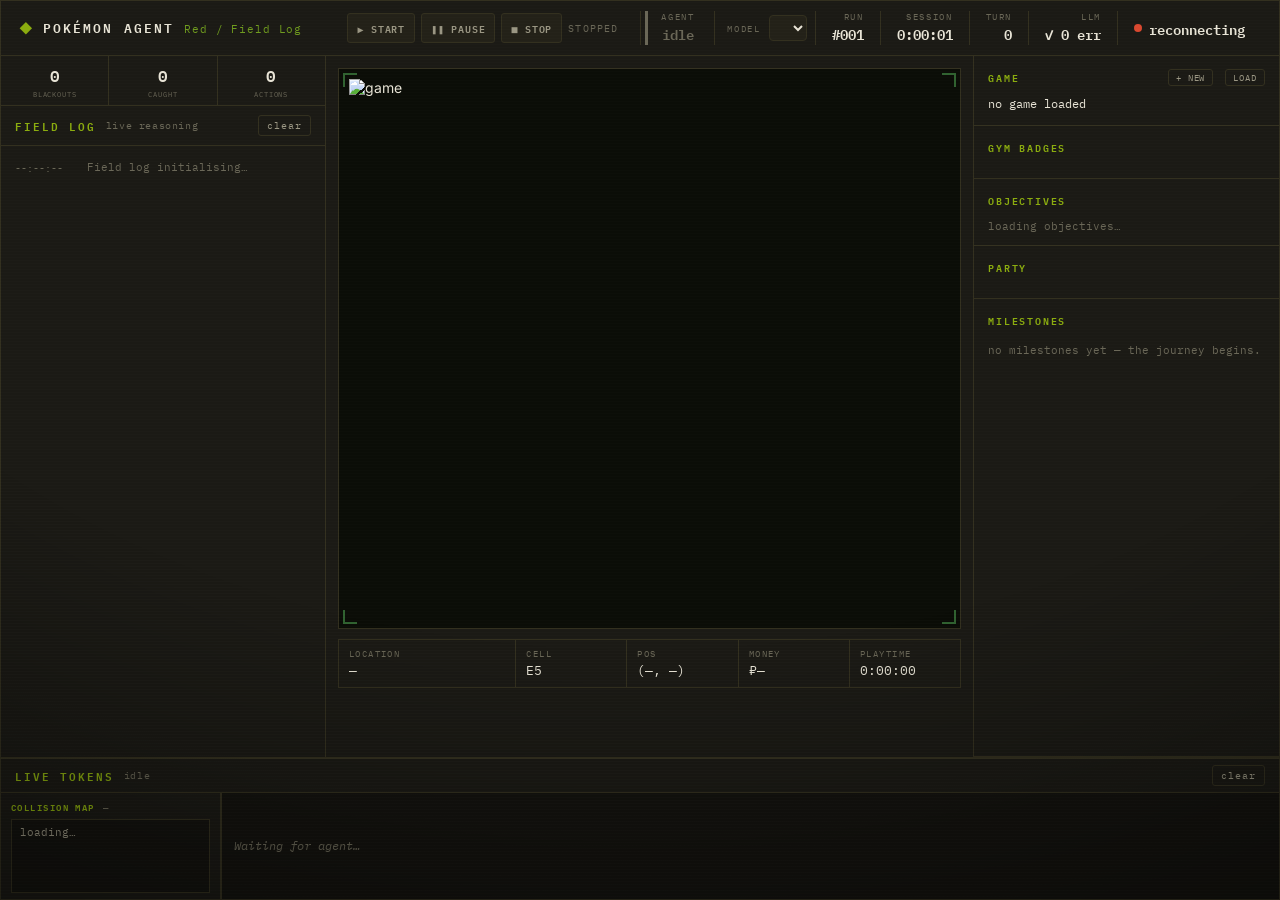
==== pokemon-agent/pokemon_agent/dashboard/static/index.html @ f5f5a579 "consolidation: merge fork + standalone into single pokemon-agent repo - Server (emulator, collision," ====
<!DOCTYPE html>
<html lang="en">
<head>
    <meta charset="UTF-8">
    <meta name="viewport" content="width=device-width, initial-scale=1.0">
    <title>Pokémon Agent — Field Log</title>
    <link rel="preconnect" href="https://fonts.googleapis.com">
    <link rel="preconnect" href="https://fonts.gstatic.com" crossorigin>
    <link href="https://fonts.googleapis.com/css2?family=IBM+Plex+Mono:wght@400;500;600&family=Inter:wght@400;500;600;700&display=swap" rel="stylesheet">
    <link rel="stylesheet" href="style.css?v=18">
    <link rel="icon" href="data:image/svg+xml,<svg xmlns='http://www.w3.org/2000/svg' viewBox='0 0 16 16'><rect width='16' height='16' fill='%23142d14'/><rect x='3' y='3' width='10' height='10' fill='%238bac0f'/><rect x='6' y='6' width='4' height='4' fill='%23142d14'/></svg>">
</head>
<body>
<div class="frame">

    <!-- ===================== TOP BAR ===================== -->
    <header class="topbar">
        <div class="brand">
            <span class="brand-mark">◆</span>
            <span class="brand-name">POKÉMON AGENT</span>
            <span class="brand-sub" id="gameName">Red / Field Log</span>
        </div>
        <nav class="run-meta">
            <div class="controls" id="controls">
                <button class="ctrl-btn start" id="btnStart" title="Start / resume agent">▶ START</button>
                <button class="ctrl-btn pause" id="btnPause" title="Pause agent">❚❚ PAUSE</button>
                <button class="ctrl-btn stop" id="btnStop" title="Stop agent">■ STOP</button>
                <span class="ctrl-state" id="ctrlState">stopped</span>
            </div>
            <div class="meta-cell" id="agentStateCell">
                <span class="meta-k">AGENT</span>
                <span class="meta-v" id="agentState" title="Current agent loop state">idle</span>
            </div>
            <div class="model-selector" id="modelSelector">
                <span class="meta-k">MODEL</span>
                <select id="modelSelect" title="Switch agent LLM provider/model">
                    <!-- Populated dynamically from /agent/models -->
                </select>
                <span class="model-status" id="modelStatus"></span>
            </div>
            <div class="meta-cell">
                <span class="meta-k">RUN</span>
                <span class="meta-v" id="metaRun">#001</span>
            </div>
            <div class="meta-cell">
                <span class="meta-k">SESSION</span>
                <span class="meta-v" id="metaSession">0:00:00</span>
            </div>
            <div class="meta-cell">
                <span class="meta-k">TURN</span>
                <span class="meta-v" id="metaTurn">0</span>
            </div>
            <div class="meta-cell">
                <span class="meta-k">LLM</span>
                <span class="meta-v" id="metaLLM" title="LLM call success/failure">✓ 0 err</span>
            </div>
            <div class="meta-cell status-cell" id="statusCell">
                <span class="status-dot" id="statusDot"></span>
                <span class="meta-v" id="statusText">connecting</span>
            </div>
        </nav>
    </header>

    <!-- ===================== MAIN ===================== -->
    <main class="layout">

        <!-- LEFT: reasoning stream (the protagonist) -->
        <section class="col col-stream">
            <!-- telemetry strip -->
            <div class="telemetry-strip">
                <div class="ctr-box">
                    <span class="ctr-v" id="ctrBlackouts">0</span>
                    <span class="ctr-k">BLACKOUTS</span>
                </div>
                <div class="ctr-box">
                    <span class="ctr-v" id="ctrCaught">0</span>
                    <span class="ctr-k">CAUGHT</span>
                </div>
                <div class="ctr-box">
                    <span class="ctr-v" id="ctrActions">0</span>
                    <span class="ctr-k">ACTIONS</span>
                </div>
            </div>
            <div class="col-head">
                <span class="col-title">FIELD LOG</span>
                <span class="col-tag" id="streamTag">live reasoning</span>
                <button class="ghost-btn" id="btnClearLog" title="clear">clear</button>
            </div>
            <div class="stream" id="logContainer">
                <div class="entry e-sys">
                    <span class="e-time">--:--:--</span>
                    <span class="e-body">Field log initialising…</span>
                </div>
            </div>
        </section>

        <!-- CENTER: game screen + grid map -->
        <section class="col col-stage">
            <div class="stage">
                <div class="screen-shell">
                    <div class="screen-deco tl"></div><div class="screen-deco tr"></div>
                    <div class="screen-deco bl"></div><div class="screen-deco br"></div>
                    <img id="gameScreen" class="screen" alt="game"
                         src="[data-uri]">
                    <div class="screen-wait" id="screenOverlay"><span>awaiting signal…</span></div>
                    <div class="dialog-strip hidden" id="dialogOverlay"><span id="dialogText"></span></div>
                </div>
            </div>

            <!-- location + position readout -->
            <div class="readout">
                <div class="ro-cell ro-wide">
                    <span class="ro-k">LOCATION</span>
                    <span class="ro-v" id="statMap">—</span>
                </div>
                <div class="ro-cell">
                    <span class="ro-k">CELL</span>
                    <span class="ro-v" id="statCell">E5</span>
                </div>
                <div class="ro-cell">
                    <span class="ro-k">POS</span>
                    <span class="ro-v" id="statPosition">(—, —)</span>
                </div>
                <div class="ro-cell">
                    <span class="ro-k">MONEY</span>
                    <span class="ro-v" id="statMoney">₽—</span>
                </div>
                <div class="ro-cell">
                    <span class="ro-k">PLAYTIME</span>
                    <span class="ro-v" id="statPlayTime">0:00:00</span>
                </div>
            </div>

            <!-- battle bar -->
            <div class="battle-bar hidden" id="battleInfo">
                <span class="bb-label">BATTLE</span>
                <span class="bb-body" id="battleContent"></span>
            </div>
        </section>

        <!-- RIGHT: instruments -->
        <aside class="col col-instruments">

            <!-- Game session -->
            <div class="inst">
                <div class="inst-head">GAME
                    <button class="ghost-btn" id="btnNewGame" title="Start a new game">+ NEW</button>
                    <button class="ghost-btn" id="btnGames" title="Load a saved game">LOAD</button>
                </div>
                <div class="active-game" id="activeGame">no game loaded</div>
                <ul class="game-list hidden" id="gameList"></ul>
            </div>

            <!-- Badges -->
            <div class="inst">
                <div class="inst-head">GYM BADGES</div>
                <div class="badges" id="badgesRow"></div>
            </div>

            <!-- Objectives -->
            <div class="inst">
                <div class="inst-head">OBJECTIVES</div>
                <ul class="objectives" id="objectivesList">
                    <li class="obj-loading">loading objectives…</li>
                </ul>
            </div>

            <!-- Party (compact) -->
            <div class="inst">
                <div class="inst-head">PARTY</div>
                <div class="belt-cards" id="teamContainer"></div>
            </div>

            <!-- Milestones -->
            <div class="inst inst-grow">
                <div class="inst-head">MILESTONES</div>
                <ol class="timeline" id="timeline">
                    <li class="tl-empty">no milestones yet — the journey begins.</li>
                </ol>
            </div>
        </aside>
    </main>

    <!-- ===================== CONSOLE ===================== -->
    <section class="console" id="console">
        <div class="console-head">
            <span class="col-title">LIVE TOKENS</span>
            <span class="console-tag" id="consoleStatus">idle</span>
            <button class="ghost-btn" id="btnClearConsole" title="clear console">clear</button>
        </div>
        <div class="console-body">
            <div class="console-left">
                <div class="collision-panel">
                    <div class="collision-head">
                        <span class="collision-title">COLLISION MAP</span>
                        <span class="collision-coords" id="collisionCoords">—</span>
                    </div>
                    <pre class="collision-grid" id="collisionGrid">loading…</pre>
                </div>
            </div>
            <div class="console-right">
                <div class="console-stream" id="consoleStream">
                    <div class="cs-idle">Waiting for agent…</div>
                </div>
            </div>
        </div>
    </section>

</div>
<script src="app.js?v=23"></script>
</body>
</html>
---- pokemon-agent/pokemon_agent/dashboard/static/style.css ----
/* =================================================================
   POKÉMON AGENT — Field Log dashboard
   Concept: a naturalist's expedition journal crossed with a precision
   instrument readout. NOT a cyberpunk dashboard. Restrained, editorial,
   retro-handheld. Palette is a 5-role system; motion is mechanical/stepped.
   ================================================================= */

:root {
    /* base */
    --ink:        #14130f;   /* warm off-black — the 2am handheld */
    --ink-2:      #1b1a15;   /* panel base */
    --ink-3:      #232118;   /* raised */
    --hair:       #33301f;   /* hairline rules */
    --paper:      #e8e4d6;   /* primary text */
    --paper-dim:  #9a9683;   /* secondary text */
    --paper-faint:#6a6757;   /* tertiary */

    /* DMG green family — structure, labels, walkable, progress */
    --dmg-deep:   #0f380f;
    --dmg-mid:    #306230;
    --dmg-lit:    #6f9b1e;
    --dmg-bright: #8bac0f;

    /* signals */
    --signal:     #d9482f;   /* vermilion — alerts only (blackout/crit/new badge) */
    --gold:       #c9a227;   /* milestones / achievements only */

    --mono: 'IBM Plex Mono', ui-monospace, 'SF Mono', Menlo, monospace;
    --sans: 'Inter', system-ui, sans-serif;

    --r: 3px;
}

* { box-sizing: border-box; margin: 0; padding: 0; }

html, body {
    height: 100%;
    background: var(--ink);
    color: var(--paper);
    font-family: var(--sans);
    font-size: 14px;
    -webkit-font-smoothing: antialiased;
}

/* subtle paper grain + vignette without looking like glassmorphism */
body::before {
    content: "";
    position: fixed; inset: 0;
    background:
        radial-gradient(120% 120% at 50% 0%, transparent 60%, rgba(0,0,0,.45) 100%),
        repeating-linear-gradient(0deg, rgba(255,255,255,.012) 0 1px, transparent 1px 3px);
    pointer-events: none; z-index: 999;
}

.frame {
    height: 100vh;
    display: grid;
    grid-template-rows: auto 1fr auto;
    gap: 1px;
    background: var(--hair);
    padding: 1px;
}

/* ===================== TOP BAR ===================== */
.topbar {
    display: flex; align-items: center; justify-content: space-between;
    background: var(--ink-2);
    padding: 10px 18px;
}
.brand { display: flex; align-items: baseline; gap: 10px; }
.brand-mark { color: var(--dmg-bright); font-size: 13px; }
.brand-name {
    font-family: var(--mono); font-weight: 600; letter-spacing: .16em;
    font-size: 13px; color: var(--paper);
}
.brand-sub {
    font-family: var(--mono); font-size: 11px; color: var(--dmg-lit);
    letter-spacing: .08em;
}
.run-meta { display: flex; align-items: stretch; gap: 0; }
.controls { display: flex; align-items: center; gap: 6px; padding-right: 16px; margin-right: 4px; border-right: 1px solid var(--hair); }
.ctrl-btn {
    font-family: var(--mono); font-size: 10px; font-weight: 600; letter-spacing: .08em;
    padding: 5px 9px; border-radius: var(--r); cursor: pointer;
    background: var(--ink-3); color: var(--paper-dim); border: 1px solid var(--hair);
}
.ctrl-btn.start:hover { border-color: var(--dmg-bright); color: var(--dmg-bright); }
.ctrl-btn.pause:hover { border-color: var(--gold); color: var(--gold); }
.ctrl-btn.stop:hover  { border-color: var(--signal); color: var(--signal); }
.ctrl-btn.active.start { background: var(--dmg-mid); color: var(--paper); border-color: var(--dmg-bright); }
.ctrl-btn.active.pause { background: var(--gold); color: var(--ink); border-color: var(--gold); }
.ctrl-btn.active.stop  { background: var(--signal); color: var(--paper); border-color: var(--signal); }
.ctrl-btn:disabled { opacity: .4; cursor: default; }
.ctrl-state {
    font-family: var(--mono); font-size: 10px; letter-spacing: .12em; text-transform: uppercase;
    color: var(--paper-faint); min-width: 56px;
}
.model-selector {
    display: flex; align-items: center; gap: 8px;
    padding-left: 12px; margin-left: 4px; border-left: 1px solid var(--hair);
}
.model-selector select {
    background: var(--ink-3); color: var(--paper);
    border: 1px solid var(--hair); border-radius: 4px;
    font-family: var(--mono); font-size: 11px; letter-spacing: .06em;
    padding: 4px 8px; cursor: pointer;
    outline: none;
}
.model-selector select:hover { border-color: var(--dmg-mid); }
.model-selector select:focus { border-color: var(--dmg-bright); }
.model-status {
    font-family: var(--mono); font-size: 10px; letter-spacing: .08em;
    color: var(--paper-faint); max-width: 180px; overflow: hidden;
    text-overflow: ellipsis; white-space: nowrap;
}
.model-status.ok { color: var(--dmg-bright); }
.model-status.err { color: var(--signal); }
.obj-loading { font-family: var(--mono); font-size: 11px; color: var(--paper-faint); list-style: none; }
.meta-cell {
    display: flex; flex-direction: column; align-items: flex-end;
    padding: 0 16px; border-left: 1px solid var(--hair);
}
.meta-k {
    font-family: var(--mono); font-size: 9px; letter-spacing: .18em;
    color: var(--paper-faint); text-transform: uppercase;
}
.meta-v {
    font-family: var(--mono); font-size: 14px; font-weight: 600;
    color: var(--paper); font-variant-numeric: tabular-nums;
}
.meta-v.warn { color: #c9a227; }
.status-cell { flex-direction: row; align-items: center; gap: 7px; }

/* agent state indicator */
#agentStateCell {
    --agent-state-color: #6a6757;
    border-left: 3px solid var(--agent-state-color);
    padding-left: 13px;
    transition: border-color .2s steps(4);
}
#agentStateCell .meta-v {
    color: var(--agent-state-color);
    transition: color .2s steps(4);
}
.status-dot {
    width: 8px; height: 8px; border-radius: 50%;
    background: var(--paper-faint); box-shadow: 0 0 0 0 transparent;
}
.status-dot.live {
    background: var(--dmg-bright);
    animation: pulse 2s steps(2) infinite;
}
.status-dot.dead { background: var(--signal); }
@keyframes pulse { 0%,100% { opacity: 1 } 50% { opacity: .35 } }

/* ===================== LAYOUT ===================== */
.layout {
    display: grid;
    grid-template-columns: minmax(260px, .85fr) minmax(520px, 1.7fr) minmax(250px, .8fr);
    gap: 1px;
    min-height: 0;
    background: var(--hair);
}
.col { background: var(--ink-2); display: flex; flex-direction: column; min-height: 0; }

.col-head {
    display: flex; align-items: center; gap: 10px;
    padding: 9px 14px; border-bottom: 1px solid var(--hair);
}
.col-title {
    font-family: var(--mono); font-size: 11px; font-weight: 600;
    letter-spacing: .18em; color: var(--dmg-bright);
}
.col-tag {
    font-family: var(--mono); font-size: 10px; color: var(--paper-faint);
    letter-spacing: .06em; margin-right: auto;
}
.ghost-btn {
    background: transparent; border: 1px solid var(--hair); color: var(--paper-dim);
    font-family: var(--mono); font-size: 10px; letter-spacing: .1em;
    padding: 3px 8px; border-radius: var(--r); cursor: pointer;
    transition: none;
}
.ghost-btn:hover { border-color: var(--dmg-mid); color: var(--dmg-bright); }

/* ===================== STREAM (reasoning) ===================== */
.telemetry-strip {
    display: flex;
    gap: 1px;
    background: var(--hair);
    border-bottom: 1px solid var(--hair);
    padding: 0;
}
.ctr-box {
    flex: 1;
    display: flex;
    flex-direction: column;
    align-items: center;
    gap: 1px;
    background: var(--ink-2);
    padding: 6px 4px;
}
.ctr-box .ctr-v {
    font-family: var(--mono);
    font-size: 16px;
    font-weight: 600;
    color: var(--paper);
    font-variant-numeric: tabular-nums;
}
.ctr-box .ctr-k {
    font-family: var(--mono);
    font-size: 7px;
    letter-spacing: .12em;
    color: var(--paper-faint);
}
.ctr-box.alert .ctr-v { color: var(--signal); }

.stream { flex: 1; overflow-y: auto; padding: 6px 0; }
.entry {
    display: grid; grid-template-columns: 62px 1fr;
    gap: 10px; padding: 7px 14px 7px 12px;
    border-left: 2px solid transparent;
    font-size: 13px; line-height: 1.5;
    animation: slidein .12s steps(3);
}
@keyframes slidein { from { opacity: 0; transform: translateX(-4px) } to { opacity: 1; transform: none } }
.e-time {
    font-family: var(--mono); font-size: 10px; color: var(--paper-faint);
    padding-top: 2px; font-variant-numeric: tabular-nums;
}
.e-body { color: var(--paper-dim); word-break: break-word; }
.e-label {
    font-family: var(--mono); font-size: 9px; font-weight: 600; letter-spacing: .16em;
    display: inline-block; margin-right: 7px; padding: 1px 5px; border-radius: 2px;
    vertical-align: 1px;
}
/* entry kinds */
.e-think  { border-left-color: var(--dmg-mid); }
.e-think .e-label  { color: var(--ink); background: var(--dmg-lit); }
.e-think .e-body   { color: var(--paper); }
.e-decide { border-left-color: var(--dmg-bright); }
.e-decide .e-label { color: var(--ink); background: var(--dmg-bright); }
.e-decide .e-body  { color: var(--paper); font-weight: 500; }
.e-critique { border-left-color: var(--purple, #7e4a86); }
.e-critique .e-label { color: var(--paper); background: var(--purple, #7e4a86); }
.e-critique .e-body  { color: var(--paper); }
.e-critique .e-body .pass { color: var(--dmg-bright); }
.e-critique .e-body .fail { color: var(--signal); }
.e-act    { border-left-color: var(--paper-faint); }
.e-act .e-label    { color: var(--paper); background: var(--ink-3); border: 1px solid var(--hair); }
.e-act .e-body     { font-family: var(--mono); color: var(--dmg-bright); font-size: 12px; }
.e-moment { border-left-color: var(--gold); background: rgba(201,162,39,.06); }
.e-moment .e-label { color: var(--ink); background: var(--gold); }
.e-moment .e-body  { color: var(--gold); font-weight: 600; }
.e-alert  { border-left-color: var(--signal); background: rgba(217,72,47,.07); }
.e-alert .e-label  { color: var(--paper); background: var(--signal); }
.e-alert .e-body   { color: var(--signal); }
.e-sys .e-body     { color: var(--paper-faint); font-family: var(--mono); font-size: 11px; }

/* ===================== STAGE (game) ===================== */
.col-stage { padding: 12px; gap: 10px; overflow-y: auto; }
.stage { display: flex; flex-direction: column; align-items: center; gap: 8px; }
.screen-shell {
    position: relative;
    width: 100%; max-width: 680px; aspect-ratio: 160/144;
    background: #0b0d07;
    border: 1px solid var(--hair);
    padding: 10px;
}
.screen {
    width: 100%; height: 100%;
    image-rendering: pixelated; image-rendering: crisp-edges;
    display: block;
}
.screen-deco {
    position: absolute; width: 14px; height: 14px;
    border: 2px solid var(--dmg-mid); z-index: 2;
}
.screen-deco.tl { top: 4px; left: 4px; border-right: 0; border-bottom: 0; }
.screen-deco.tr { top: 4px; right: 4px; border-left: 0; border-bottom: 0; }
.screen-deco.bl { bottom: 4px; left: 4px; border-right: 0; border-top: 0; }
.screen-deco.br { bottom: 4px; right: 4px; border-left: 0; border-top: 0; }
.screen-wait {
    position: absolute; inset: 10px; display: flex; align-items: center; justify-content: center;
    background: #0b0d07; color: var(--dmg-lit); font-family: var(--mono);
    font-size: 12px; letter-spacing: .14em;
}
.screen-wait.hidden { display: none; }
.dialog-strip {
    position: absolute; left: 10px; right: 10px; bottom: 10px;
    background: rgba(11,13,7,.92); border-top: 2px solid var(--dmg-bright);
    color: var(--paper); font-family: var(--mono); font-size: 12px;
    padding: 8px 10px; z-index: 3;
}
.dialog-strip.hidden { display: none; }

.frame-meta {
    margin-left: auto; font-family: var(--mono); font-size: 10px; color: var(--paper-faint);
    font-variant-numeric: tabular-nums;
}

/* readout */
.readout {
    display: grid; grid-template-columns: 1.6fr repeat(4, 1fr);
    gap: 1px; background: var(--hair); border: 1px solid var(--hair);
}
.ro-cell { background: var(--ink-2); padding: 8px 10px; display: flex; flex-direction: column; gap: 3px; }
.ro-k { font-family: var(--mono); font-size: 9px; letter-spacing: .16em; color: var(--paper-faint); }
.ro-v { font-family: var(--mono); font-size: 13px; color: var(--paper); font-variant-numeric: tabular-nums; }

.battle-bar {
    display: flex; align-items: center; gap: 12px;
    background: rgba(217,72,47,.1); border: 1px solid var(--signal);
    padding: 8px 12px; border-radius: var(--r);
}
.battle-bar.hidden { display: none; }
.bb-label { font-family: var(--mono); font-size: 10px; letter-spacing: .16em; color: var(--signal); font-weight: 600; }
.bb-body { font-family: var(--mono); font-size: 13px; color: var(--paper); }

/* ===================== INSTRUMENTS ===================== */
.col-instruments { overflow-y: auto; }
.inst { padding: 12px 14px; border-bottom: 1px solid var(--hair); }
.inst-grow { flex: 1; min-height: 0; display: flex; flex-direction: column; }
.inst-head {
    font-family: var(--mono); font-size: 10px; font-weight: 600; letter-spacing: .18em;
    color: var(--dmg-bright); margin-bottom: 10px;
    display: flex; align-items: center; gap: 8px;
}
.inst-head .ghost-btn { margin-left: auto; padding: 2px 7px; font-size: 9px; }
.inst-head .ghost-btn + .ghost-btn { margin-left: 4px; }
.active-game {
    font-family: var(--mono); font-size: 12px; color: var(--paper);
    line-height: 1.4; word-break: break-word;
}
.active-game .ag-sub { color: var(--paper-faint); font-size: 10px; display: block; margin-top: 2px; }
.game-list { list-style: none; margin-top: 10px; display: flex; flex-direction: column; gap: 4px; max-height: 220px; overflow-y: auto; }
.game-list .gl-item {
    display: flex; flex-direction: column; gap: 2px; padding: 7px 8px;
    background: var(--ink-3); border: 1px solid var(--hair); border-radius: var(--r);
    cursor: pointer;
}
.game-list .gl-item:hover { border-color: var(--dmg-mid); }
.game-list .gl-item.active { border-color: var(--dmg-bright); }
.gl-name { font-family: var(--mono); font-size: 11px; color: var(--paper); }
.gl-meta { font-family: var(--mono); font-size: 9px; color: var(--paper-faint); }

/* badges */
.badges { display: grid; grid-template-columns: repeat(8, 1fr); gap: 6px; }
.badge {
    aspect-ratio: 1; display: flex; align-items: center; justify-content: center;
    border: 1px solid var(--hair); border-radius: var(--r);
    font-family: var(--mono); font-size: 10px; color: var(--paper-faint);
    background: var(--ink-3);
}
.badge.earned {
    background: var(--dmg-mid); border-color: var(--dmg-bright); color: var(--paper);
}
.badge.flash { animation: badgeflash .5s steps(4); }
@keyframes badgeflash { 0%,100% { background: var(--dmg-mid) } 50% { background: var(--gold) } }

/* objectives */
.objectives { list-style: none; display: flex; flex-direction: column; gap: 8px; }
.obj { display: flex; align-items: flex-start; gap: 9px; }
.obj-tier {
    flex: none; width: 18px; height: 18px; border-radius: 2px;
    display: flex; align-items: center; justify-content: center;
    font-family: var(--mono); font-size: 10px; font-weight: 600;
}
.obj-primary   .obj-tier { background: var(--dmg-bright); color: var(--ink); }
.obj-secondary .obj-tier { background: var(--dmg-mid); color: var(--paper); }
.obj-tertiary  .obj-tier { background: var(--ink-3); color: var(--paper-dim); border: 1px solid var(--hair); }
.obj-text { font-size: 12.5px; color: var(--paper-dim); line-height: 1.4; }
.obj.done .obj-text { color: var(--paper-faint); text-decoration: line-through; }
.obj.done .obj-tier { background: var(--gold) !important; color: var(--ink); }

/* scrollbars */
.timeline { list-style: none; overflow-y: auto; flex: 1; display: flex; flex-direction: column; gap: 0; }
.tl-empty { font-family: var(--mono); font-size: 11px; color: var(--paper-faint); padding: 4px 0; }
.tl-item {
    display: grid; grid-template-columns: 14px 1fr; gap: 9px;
    padding: 7px 0; border-bottom: 1px dashed var(--hair);
    animation: slidein .15s steps(3);
}
.tl-dot { width: 8px; height: 8px; border-radius: 50%; background: var(--gold); margin-top: 5px; }
.tl-dot.badge { background: var(--dmg-bright); }
.tl-dot.catch { background: var(--dmg-lit); }
.tl-dot.alert { background: var(--signal); }
.tl-body { font-size: 12px; color: var(--paper-dim); line-height: 1.35; }
.tl-turn { font-family: var(--mono); font-size: 9px; color: var(--paper-faint); }

/* ===================== PARTY (sidebar) ===================== */
.belt-cards {
    display: grid;
    grid-template-columns: repeat(3, 1fr);
    gap: 6px;
}
.pcard {
    background: var(--ink-3);
    border: 1px solid var(--hair);
    border-radius: var(--r);
    padding: 7px 8px;
    display: flex;
    flex-direction: column;
    gap: 4px;
    min-height: 0;
}
.pcard.empty { align-items: center; justify-content: center; color: var(--paper-faint); min-height: 52px; }
.pcard.empty .pc-empty { font-family: var(--mono); font-size: 11px; letter-spacing: .1em; }
.pc-top { display: flex; justify-content: space-between; align-items: baseline; }
.pc-name { font-family: var(--mono); font-size: 11px; font-weight: 600; color: var(--paper); }
.pc-lv { font-family: var(--mono); font-size: 9px; color: var(--paper-dim); }
.pc-types { display: flex; gap: 3px; }
.type-chip {
    font-family: var(--mono); font-size: 7px; font-weight: 600; letter-spacing: .06em;
    padding: 1px 4px; border-radius: 2px; color: #fff; text-transform: uppercase;
}
.pc-hp { display: flex; align-items: center; gap: 5px; }
.hpbar { flex: 1; height: 4px; background: var(--ink); border-radius: 2px; overflow: hidden; }
.hpfill { height: 100%; background: var(--dmg-bright); transition: width .3s steps(8); }
.hpfill.mid { background: var(--gold); }
.hpfill.low { background: var(--signal); }
.hp-text { font-family: var(--mono); font-size: 8px; color: var(--paper-dim); font-variant-numeric: tabular-nums; }
.pc-moves { display: none; }
.pc-status { font-family: var(--mono); font-size: 7px; font-weight: 600; letter-spacing: .1em; color: var(--signal); }

/* scrollbars */
::-webkit-scrollbar { width: 8px; height: 8px; }
::-webkit-scrollbar-track { background: var(--ink); }
::-webkit-scrollbar-thumb { background: var(--hair); border-radius: 4px; }
::-webkit-scrollbar-thumb:hover { background: var(--dmg-mid); }

.hidden { display: none !important; }

/* responsive: collapse to single column on narrow screens */
@media (max-width: 1000px) {
    .layout { grid-template-columns: 1fr; grid-auto-rows: minmax(220px, auto); overflow-y: auto; }
    .belt-cards { grid-template-columns: repeat(3, 1fr); }
}

/* ===================== CONSOLE ===================== */
.console {
    background: var(--ink-2);
    border-top: 1px solid var(--hair);
    display: flex;
    flex-direction: column;
    max-height: 280px;
    min-height: 120px;
}
.console-head {
    display: flex;
    align-items: center;
    gap: 10px;
    padding: 6px 14px;
    border-bottom: 1px solid var(--hair);
    flex-shrink: 0;
}
.console-tag {
    font-family: var(--mono);
    font-size: 10px;
    color: var(--paper-faint);
    letter-spacing: .06em;
    margin-right: auto;
}
.console-tag.active {
    color: var(--dmg-bright);
}
.console-body {
    flex: 1;
    min-height: 0;
    display: flex;
    flex-direction: row;
    flex-wrap: nowrap;
    gap: 1px;
    background: var(--hair);
    overflow-x: auto;
    overflow-y: hidden;
}
.console-left {
    flex: 0 0 220px;
    display: flex;
    flex-direction: column;
    min-width: 0;
    background: var(--ink-2);
    border-right: 1px solid var(--hair);
}
.console-right {
    flex: 1;
    min-width: 0;
    display: flex;
    flex-direction: column;
    background: var(--ink-2);
}
.collision-panel {
    display: flex;
    flex-direction: column;
    padding: 6px 10px;
    gap: 4px;
    flex: 1;
    min-height: 0;
    overflow: hidden;
}
.collision-head {
    display: flex;
    align-items: center;
    gap: 8px;
    flex-shrink: 0;
}
.collision-title {
    font-family: var(--mono);
    font-size: 9px;
    font-weight: 600;
    letter-spacing: .16em;
    color: var(--dmg-bright);
}
.collision-coords {
    font-family: var(--mono);
    font-size: 9px;
    color: var(--paper-faint);
    letter-spacing: .04em;
}
.collision-grid {
    font-family: var(--mono);
    font-size: 11px;
    line-height: 1.15;
    color: var(--paper-dim);
    background: var(--ink);
    border: 1px solid var(--hair);
    padding: 6px 8px;
    margin: 0;
    white-space: pre;
    overflow: auto;
    flex: 1;
    min-height: 0;
    /* DMG-style colors for collision chars */
    --cg-wall: #33301f;
    --cg-walk: #6f9b1e;
    --cg-player: #8bac0f;
    --cg-npc: #c9a227;
    --cg-warp: #d9482f;
    --cg-item: #4f7bd6;
    --cg-door: #b8922e;
    --cg-stairs: #7e4a86;
}
.collision-grid .cg-wall  { color: var(--cg-wall); }
.collision-grid .cg-walk  { color: var(--cg-walk); }
.collision-grid .cg-player { color: var(--cg-player); font-weight: 600; }
.collision-grid .cg-npc   { color: var(--cg-npc); }
.collision-grid .cg-warp  { color: var(--cg-warp); }
.collision-grid .cg-item  { color: var(--cg-item); }
.collision-grid .cg-door  { color: var(--cg-door); }
.collision-grid .cg-stairs { color: var(--cg-stairs); }
.console-stream {
    background: var(--ink);
    overflow-y: auto;
    padding: 8px 12px;
    font-family: var(--mono);
    font-size: 12px;
    line-height: 1.5;
    color: var(--paper-dim);
    word-break: break-word;
    white-space: pre-wrap;
    flex: 1;
    min-height: 0;
}
.console-stream .cs-pre {
    margin: 0;
    white-space: pre-wrap;
    word-break: break-word;
    font-family: var(--mono);
    font-size: 12px;
    line-height: 1.5;
    color: var(--paper);
}
.console-stream .cs-idle {
    color: var(--paper-faint);
    font-style: italic;
}
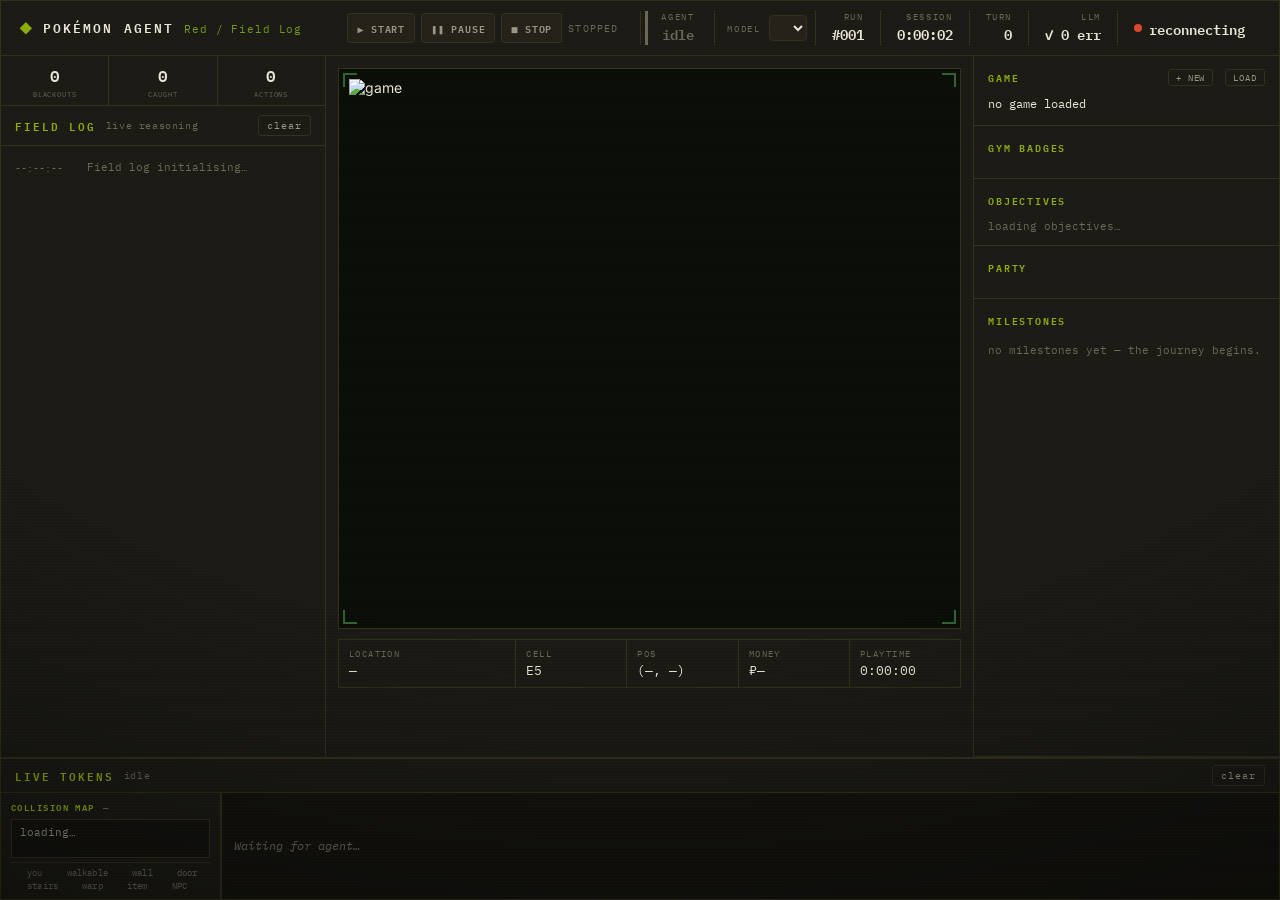
==== commit 8751344b: "feat: add color key legend under collision grid - Add .collision-key div with color swatches in inde" ====
--- a/pokemon-agent/pokemon_agent/dashboard/static/index.html
+++ b/pokemon-agent/pokemon_agent/dashboard/static/index.html
@@ -7,7 +7,7 @@
     <link rel="preconnect" href="https://fonts.googleapis.com">
     <link rel="preconnect" href="https://fonts.gstatic.com" crossorigin>
     <link href="https://fonts.googleapis.com/css2?family=IBM+Plex+Mono:wght@400;500;600&family=Inter:wght@400;500;600;700&display=swap" rel="stylesheet">
-    <link rel="stylesheet" href="style.css?v=18">
+    <link rel="stylesheet" href="style.css?v=19">
     <link rel="icon" href="data:image/svg+xml,<svg xmlns='http://www.w3.org/2000/svg' viewBox='0 0 16 16'><rect width='16' height='16' fill='%23142d14'/><rect x='3' y='3' width='10' height='10' fill='%238bac0f'/><rect x='6' y='6' width='4' height='4' fill='%23142d14'/></svg>">
 </head>
 <body>
@@ -196,6 +196,16 @@
                         <span class="collision-coords" id="collisionCoords">—</span>
                     </div>
                     <pre class="collision-grid" id="collisionGrid">loading…</pre>
+                    <div class="collision-key">
+                        <div class="ck-row"><span class="ck-swatch cg-player"></span><span class="ck-label">you</span></div>
+                        <div class="ck-row"><span class="ck-swatch cg-walk"></span><span class="ck-label">walkable</span></div>
+                        <div class="ck-row"><span class="ck-swatch cg-wall"></span><span class="ck-label">wall</span></div>
+                        <div class="ck-row"><span class="ck-swatch cg-door"></span><span class="ck-label">door</span></div>
+                        <div class="ck-row"><span class="ck-swatch cg-stairs"></span><span class="ck-label">stairs</span></div>
+                        <div class="ck-row"><span class="ck-swatch cg-warp"></span><span class="ck-label">warp</span></div>
+                        <div class="ck-row"><span class="ck-swatch cg-item"></span><span class="ck-label">item</span></div>
+                        <div class="ck-row"><span class="ck-swatch cg-npc"></span><span class="ck-label">NPC</span></div>
+                    </div>
                 </div>
             </div>
             <div class="console-right">
--- a/pokemon-agent/pokemon_agent/dashboard/static/style.css
+++ b/pokemon-agent/pokemon_agent/dashboard/static/style.css
@@ -549,6 +549,43 @@
 .collision-grid .cg-item  { color: var(--cg-item); }
 .collision-grid .cg-door  { color: var(--cg-door); }
 .collision-grid .cg-stairs { color: var(--cg-stairs); }
+
+/* collision key under the grid */
+.collision-key {
+    display: flex;
+    flex-wrap: wrap;
+    gap: 2px 10px;
+    padding: 4px 2px 2px;
+    border-top: 1px solid var(--hair);
+    flex-shrink: 0;
+}
+.ck-row {
+    display: flex;
+    align-items: center;
+    gap: 4px;
+}
+.ck-swatch {
+    display: inline-block;
+    width: 10px;
+    height: 10px;
+    border-radius: 2px;
+    font-size: 0;
+    line-height: 0;
+}
+.ck-swatch.cg-player { background: var(--cg-player); }
+.ck-swatch.cg-walk   { background: var(--cg-walk); }
+.ck-swatch.cg-wall   { background: var(--cg-wall); }
+.ck-swatch.cg-door   { background: var(--cg-door); }
+.ck-swatch.cg-stairs { background: var(--cg-stairs); }
+.ck-swatch.cg-warp   { background: var(--cg-warp); }
+.ck-swatch.cg-item   { background: var(--cg-item); }
+.ck-swatch.cg-npc    { background: var(--cg-npc); }
+.ck-label {
+    font-family: var(--mono);
+    font-size: 9px;
+    color: var(--paper-faint);
+    letter-spacing: .02em;
+}
 .console-stream {
     background: var(--ink);
     overflow-y: auto;
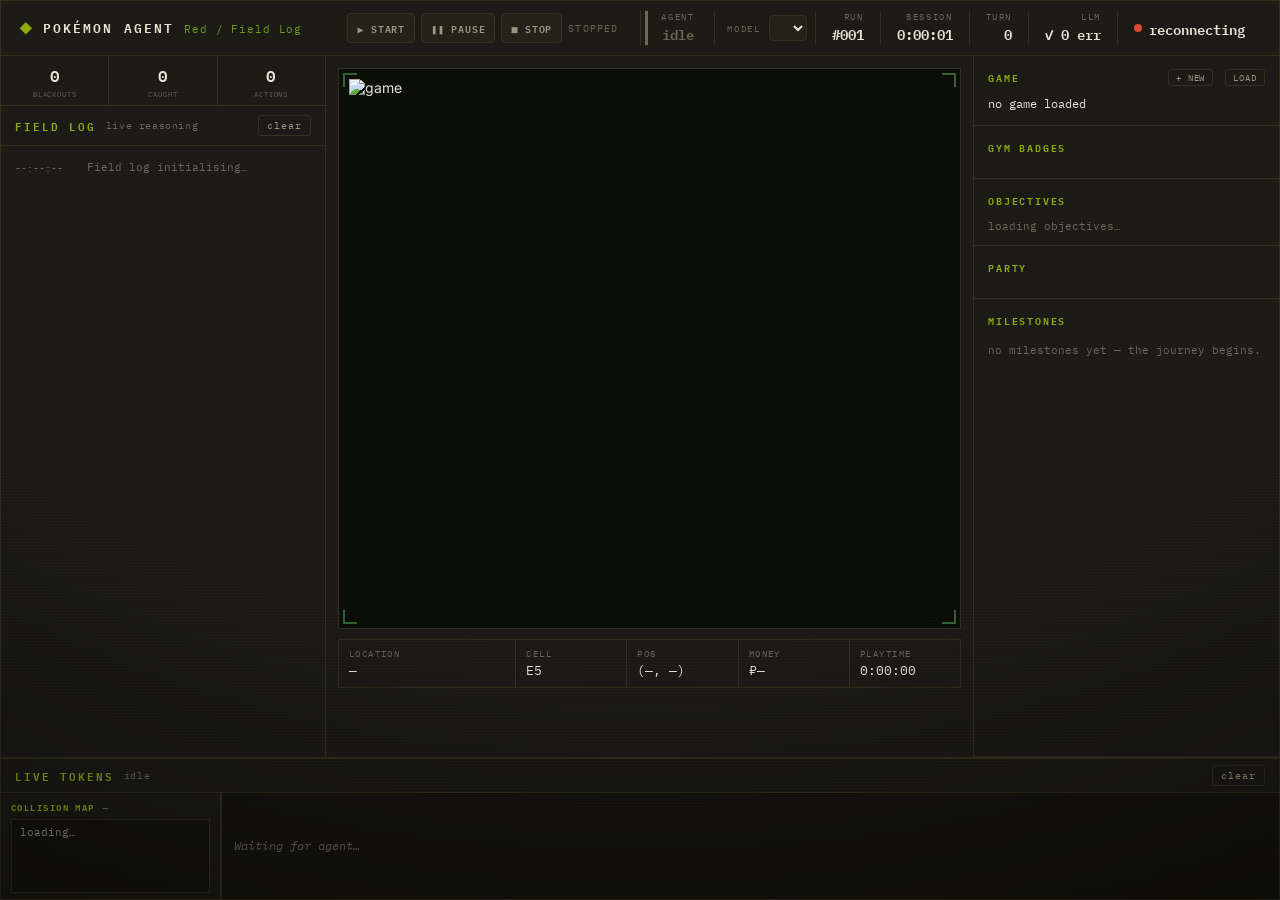
==== commit 5dc73111: "revert: remove collision-key legend to match original styling" ====
--- a/pokemon-agent/pokemon_agent/dashboard/static/index.html
+++ b/pokemon-agent/pokemon_agent/dashboard/static/index.html
@@ -7,7 +7,7 @@
     <link rel="preconnect" href="https://fonts.googleapis.com">
     <link rel="preconnect" href="https://fonts.gstatic.com" crossorigin>
     <link href="https://fonts.googleapis.com/css2?family=IBM+Plex+Mono:wght@400;500;600&family=Inter:wght@400;500;600;700&display=swap" rel="stylesheet">
-    <link rel="stylesheet" href="style.css?v=19">
+    <link rel="stylesheet" href="style.css?v=18">
     <link rel="icon" href="data:image/svg+xml,<svg xmlns='http://www.w3.org/2000/svg' viewBox='0 0 16 16'><rect width='16' height='16' fill='%23142d14'/><rect x='3' y='3' width='10' height='10' fill='%238bac0f'/><rect x='6' y='6' width='4' height='4' fill='%23142d14'/></svg>">
 </head>
 <body>
@@ -196,16 +196,6 @@
                         <span class="collision-coords" id="collisionCoords">—</span>
                     </div>
                     <pre class="collision-grid" id="collisionGrid">loading…</pre>
-                    <div class="collision-key">
-                        <div class="ck-row"><span class="ck-swatch cg-player"></span><span class="ck-label">you</span></div>
-                        <div class="ck-row"><span class="ck-swatch cg-walk"></span><span class="ck-label">walkable</span></div>
-                        <div class="ck-row"><span class="ck-swatch cg-wall"></span><span class="ck-label">wall</span></div>
-                        <div class="ck-row"><span class="ck-swatch cg-door"></span><span class="ck-label">door</span></div>
-                        <div class="ck-row"><span class="ck-swatch cg-stairs"></span><span class="ck-label">stairs</span></div>
-                        <div class="ck-row"><span class="ck-swatch cg-warp"></span><span class="ck-label">warp</span></div>
-                        <div class="ck-row"><span class="ck-swatch cg-item"></span><span class="ck-label">item</span></div>
-                        <div class="ck-row"><span class="ck-swatch cg-npc"></span><span class="ck-label">NPC</span></div>
-                    </div>
                 </div>
             </div>
             <div class="console-right">
--- a/pokemon-agent/pokemon_agent/dashboard/static/style.css
+++ b/pokemon-agent/pokemon_agent/dashboard/static/style.css
@@ -549,43 +549,6 @@
 .collision-grid .cg-item  { color: var(--cg-item); }
 .collision-grid .cg-door  { color: var(--cg-door); }
 .collision-grid .cg-stairs { color: var(--cg-stairs); }
-
-/* collision key under the grid */
-.collision-key {
-    display: flex;
-    flex-wrap: wrap;
-    gap: 2px 10px;
-    padding: 4px 2px 2px;
-    border-top: 1px solid var(--hair);
-    flex-shrink: 0;
-}
-.ck-row {
-    display: flex;
-    align-items: center;
-    gap: 4px;
-}
-.ck-swatch {
-    display: inline-block;
-    width: 10px;
-    height: 10px;
-    border-radius: 2px;
-    font-size: 0;
-    line-height: 0;
-}
-.ck-swatch.cg-player { background: var(--cg-player); }
-.ck-swatch.cg-walk   { background: var(--cg-walk); }
-.ck-swatch.cg-wall   { background: var(--cg-wall); }
-.ck-swatch.cg-door   { background: var(--cg-door); }
-.ck-swatch.cg-stairs { background: var(--cg-stairs); }
-.ck-swatch.cg-warp   { background: var(--cg-warp); }
-.ck-swatch.cg-item   { background: var(--cg-item); }
-.ck-swatch.cg-npc    { background: var(--cg-npc); }
-.ck-label {
-    font-family: var(--mono);
-    font-size: 9px;
-    color: var(--paper-faint);
-    letter-spacing: .02em;
-}
 .console-stream {
     background: var(--ink);
     overflow-y: auto;
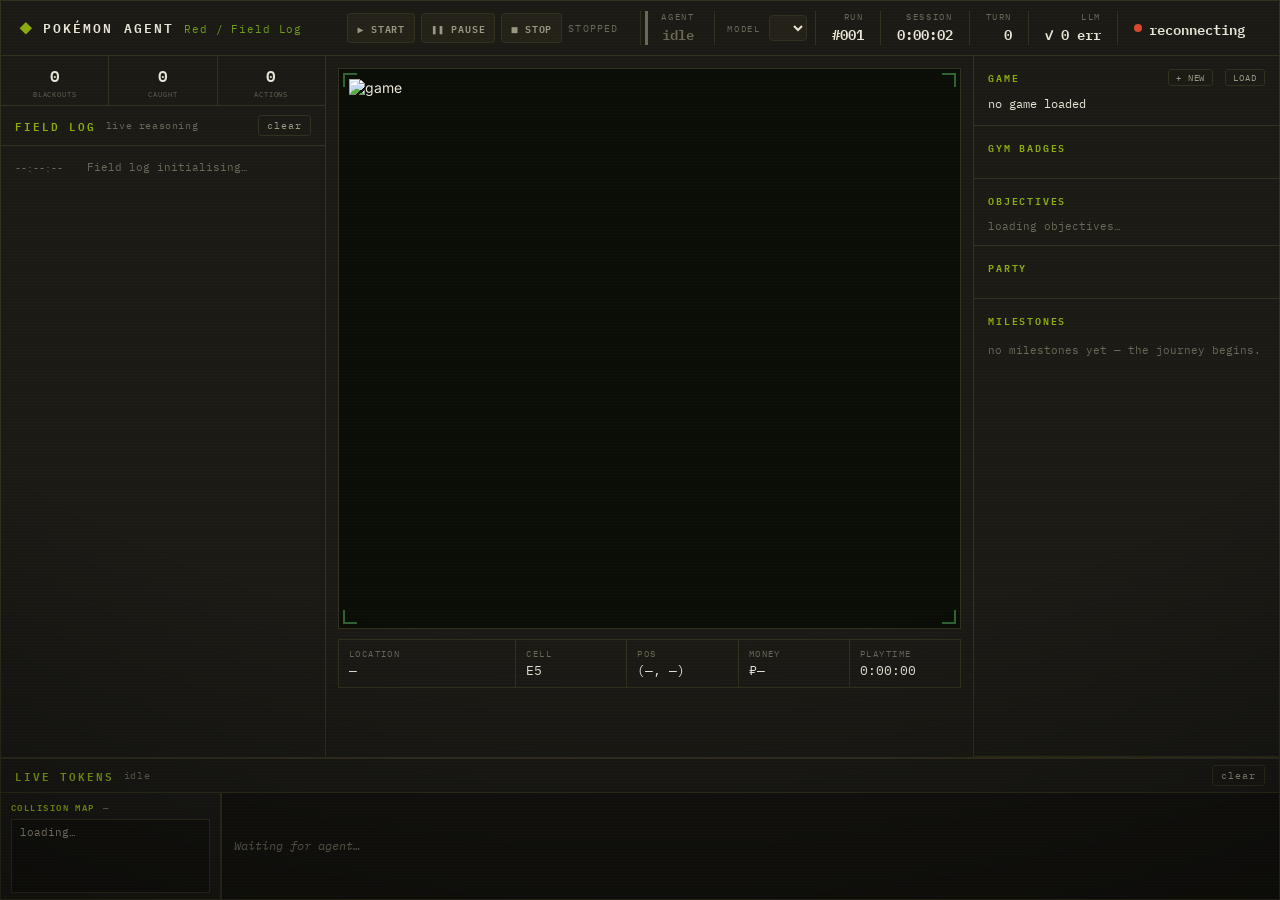
==== commit ba0172fe: "fix: restore legend key under collision grid The JS was stripping Legend lines (@ you, S stairs/warp" ====
--- a/pokemon-agent/pokemon_agent/dashboard/static/index.html
+++ b/pokemon-agent/pokemon_agent/dashboard/static/index.html
@@ -207,6 +207,6 @@
     </section>
 
 </div>
-<script src="app.js?v=23"></script>
+<script src="app.js?v=24"></script>
 </body>
 </html>
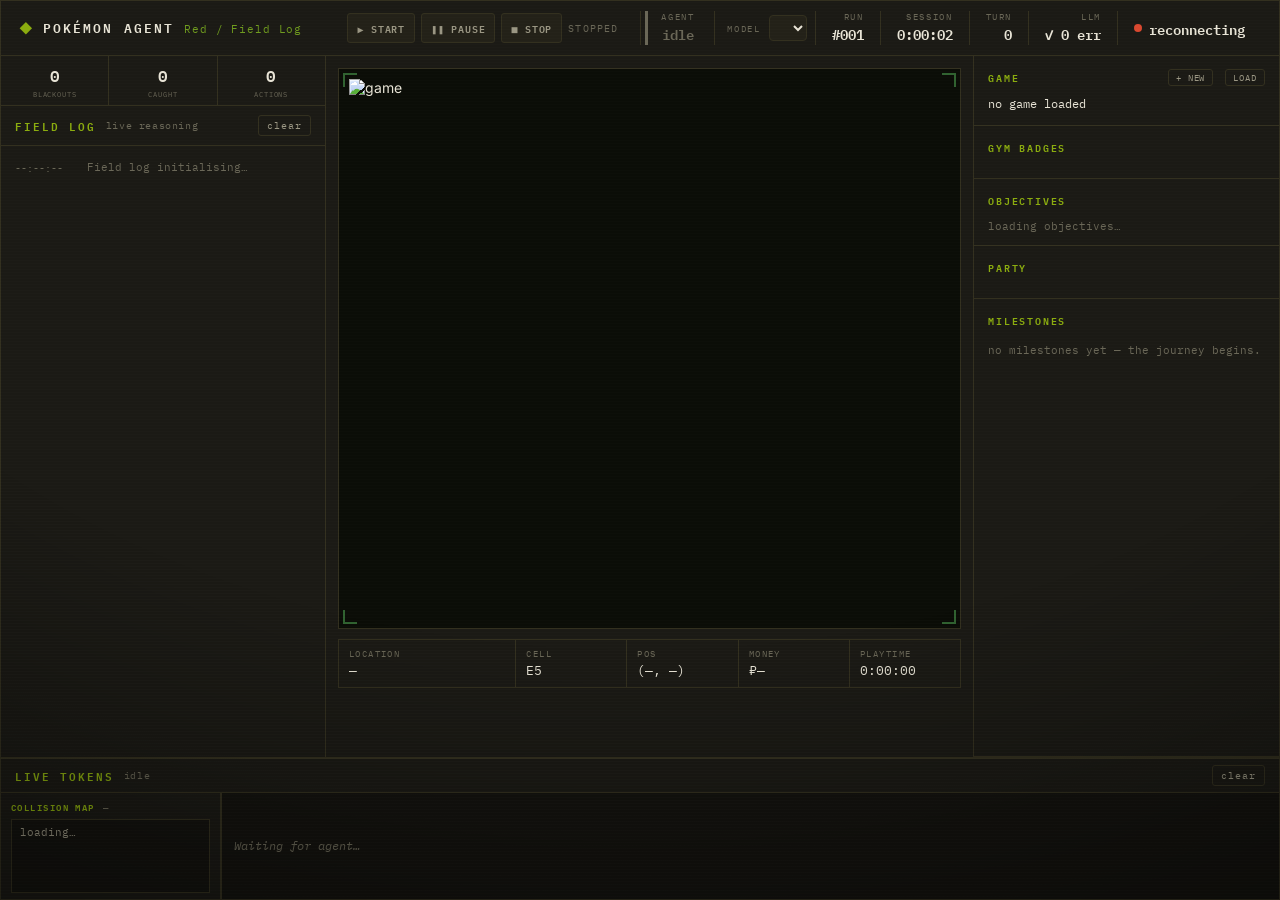
==== commit 48a1c3d1: "fix: render legend with color-coded symbols matching original behavior The original JS iterated char" ====
--- a/pokemon-agent/pokemon_agent/dashboard/static/index.html
+++ b/pokemon-agent/pokemon_agent/dashboard/static/index.html
@@ -207,6 +207,6 @@
     </section>
 
 </div>
-<script src="app.js?v=24"></script>
+<script src="app.js?v=25"></script>
 </body>
 </html>
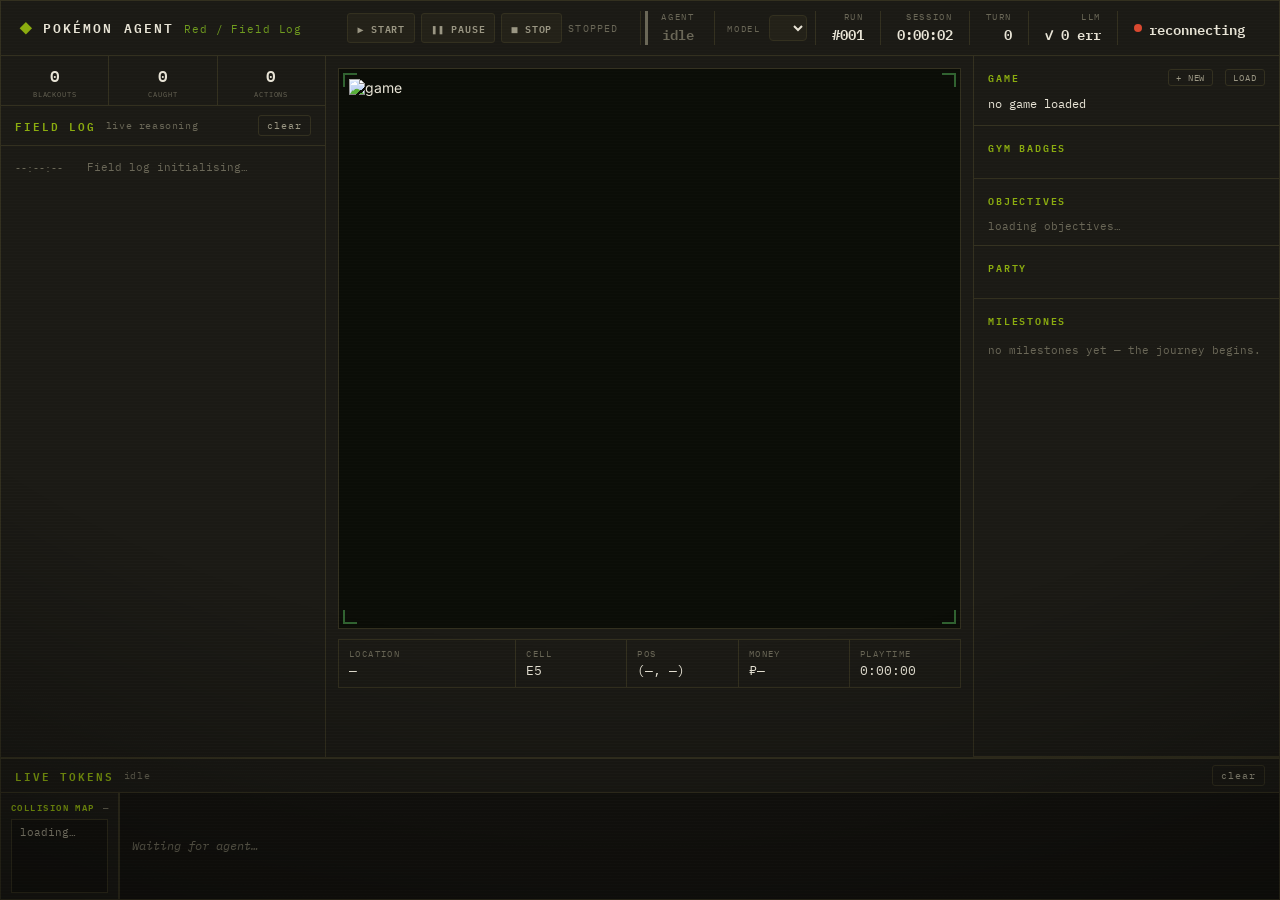
==== commit b884e2c7: "fix: distinguish Pokeballs from PokeDex on collision map - Update MAP_SPRITES for Oak's Lab with cor" ====
--- a/pokemon-agent/pokemon_agent/dashboard/static/index.html
+++ b/pokemon-agent/pokemon_agent/dashboard/static/index.html
@@ -7,7 +7,7 @@
     <link rel="preconnect" href="https://fonts.googleapis.com">
     <link rel="preconnect" href="https://fonts.gstatic.com" crossorigin>
     <link href="https://fonts.googleapis.com/css2?family=IBM+Plex+Mono:wght@400;500;600&family=Inter:wght@400;500;600;700&display=swap" rel="stylesheet">
-    <link rel="stylesheet" href="style.css?v=18">
+    <link rel="stylesheet" href="style.css?v=19">
     <link rel="icon" href="data:image/svg+xml,<svg xmlns='http://www.w3.org/2000/svg' viewBox='0 0 16 16'><rect width='16' height='16' fill='%23142d14'/><rect x='3' y='3' width='10' height='10' fill='%238bac0f'/><rect x='6' y='6' width='4' height='4' fill='%23142d14'/></svg>">
 </head>
 <body>
@@ -207,6 +207,6 @@
     </section>
 
 </div>
-<script src="app.js?v=25"></script>
+<script src="app.js?v=26"></script>
 </body>
 </html>
--- a/pokemon-agent/pokemon_agent/dashboard/static/style.css
+++ b/pokemon-agent/pokemon_agent/dashboard/static/style.css
@@ -467,19 +467,17 @@
 .console-body {
     flex: 1;
     min-height: 0;
-    display: flex;
-    flex-direction: row;
-    flex-wrap: nowrap;
+    overflow: hidden;
+    display: flex;
     gap: 1px;
     background: var(--hair);
-    overflow-x: auto;
-    overflow-y: hidden;
 }
 .console-left {
-    flex: 0 0 220px;
+    flex: 0 0 auto;
     display: flex;
     flex-direction: column;
     min-width: 0;
+    max-width: 280px;
     background: var(--ink-2);
     border-right: 1px solid var(--hair);
 }
@@ -495,8 +493,7 @@
     flex-direction: column;
     padding: 6px 10px;
     gap: 4px;
-    flex: 1;
-    min-height: 0;
+    height: 100%;
     overflow: hidden;
 }
 .collision-head {
@@ -538,6 +535,7 @@
     --cg-npc: #c9a227;
     --cg-warp: #d9482f;
     --cg-item: #4f7bd6;
+    --cg-pokedex: #7fb6b6;
     --cg-door: #b8922e;
     --cg-stairs: #7e4a86;
 }
@@ -547,6 +545,7 @@
 .collision-grid .cg-npc   { color: var(--cg-npc); }
 .collision-grid .cg-warp  { color: var(--cg-warp); }
 .collision-grid .cg-item  { color: var(--cg-item); }
+.collision-grid .cg-pokedex { color: var(--cg-pokedex); }
 .collision-grid .cg-door  { color: var(--cg-door); }
 .collision-grid .cg-stairs { color: var(--cg-stairs); }
 .console-stream {
